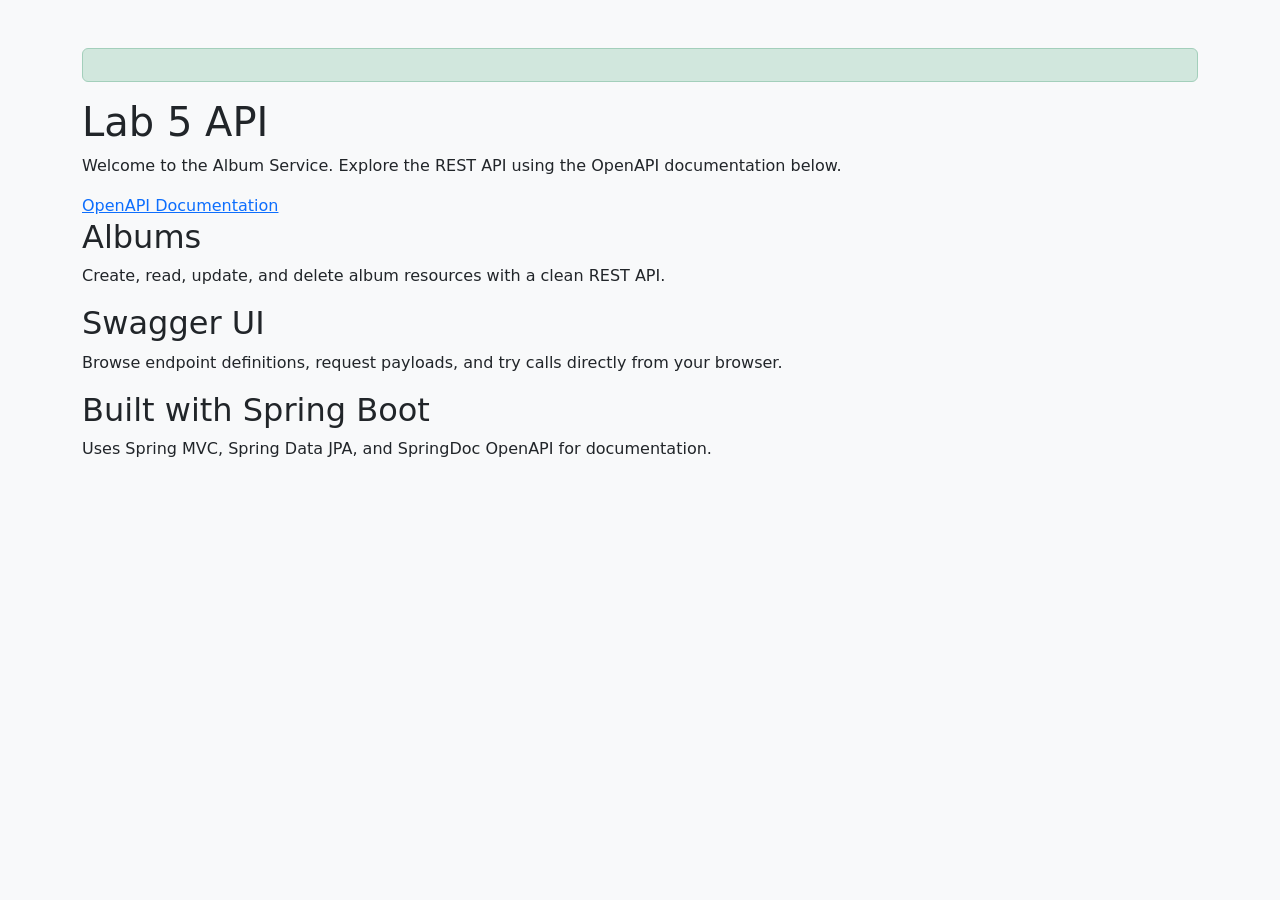
==== src/main/resources/templates/index.html @ a92ec459 "initial commit" ====
<!DOCTYPE html>
<html lang="en" xmlns:th="http://www.thymeleaf.org">

<head>
    <meta charset="UTF-8" />
    <meta name="viewport" content="width=device-width, initial-scale=1.0" />
    <title>Lab 5 API Home</title>
    <link href="https://cdn.jsdelivr.net/npm/bootstrap@5.3.3/dist/css/bootstrap.min.css" rel="stylesheet" />
    <link rel="stylesheet" href="/style.css" />
    <script src="https://cdn.jsdelivr.net/npm/bootstrap@5.3.3/dist/js/bootstrap.bundle.min.js"></script>
</head>

<body class="bg-light">
    <div th:replace="~{fragments/navbar :: nav}"></div>

    <main class="page-container">
        <div class="container py-5">
            <div th:if="${success}" class="alert alert-success" role="alert">
                <span th:text="${success}"></span>
            </div>

            <section class="hero">
                <h1>Lab 5 API</h1>
                <p>Welcome to the Album Service. Explore the REST API using the OpenAPI documentation below.</p>
                <a class="doc-link" href="/swagger-ui/index.html">OpenAPI Documentation</a>
            </section>
            <section class="info-grid">
                <article>
                    <h2>Albums</h2>
                    <p>Create, read, update, and delete album resources with a clean REST API.</p>
                </article>
                <article>
                    <h2>Swagger UI</h2>
                    <p>Browse endpoint definitions, request payloads, and try calls directly from your browser.</p>
                </article>
                <article>
                    <h2>Built with Spring Boot</h2>
                    <p>Uses Spring MVC, Spring Data JPA, and SpringDoc OpenAPI for documentation.</p>
                </article>
            </section>
        </div>
    </main>
</body>

</html>
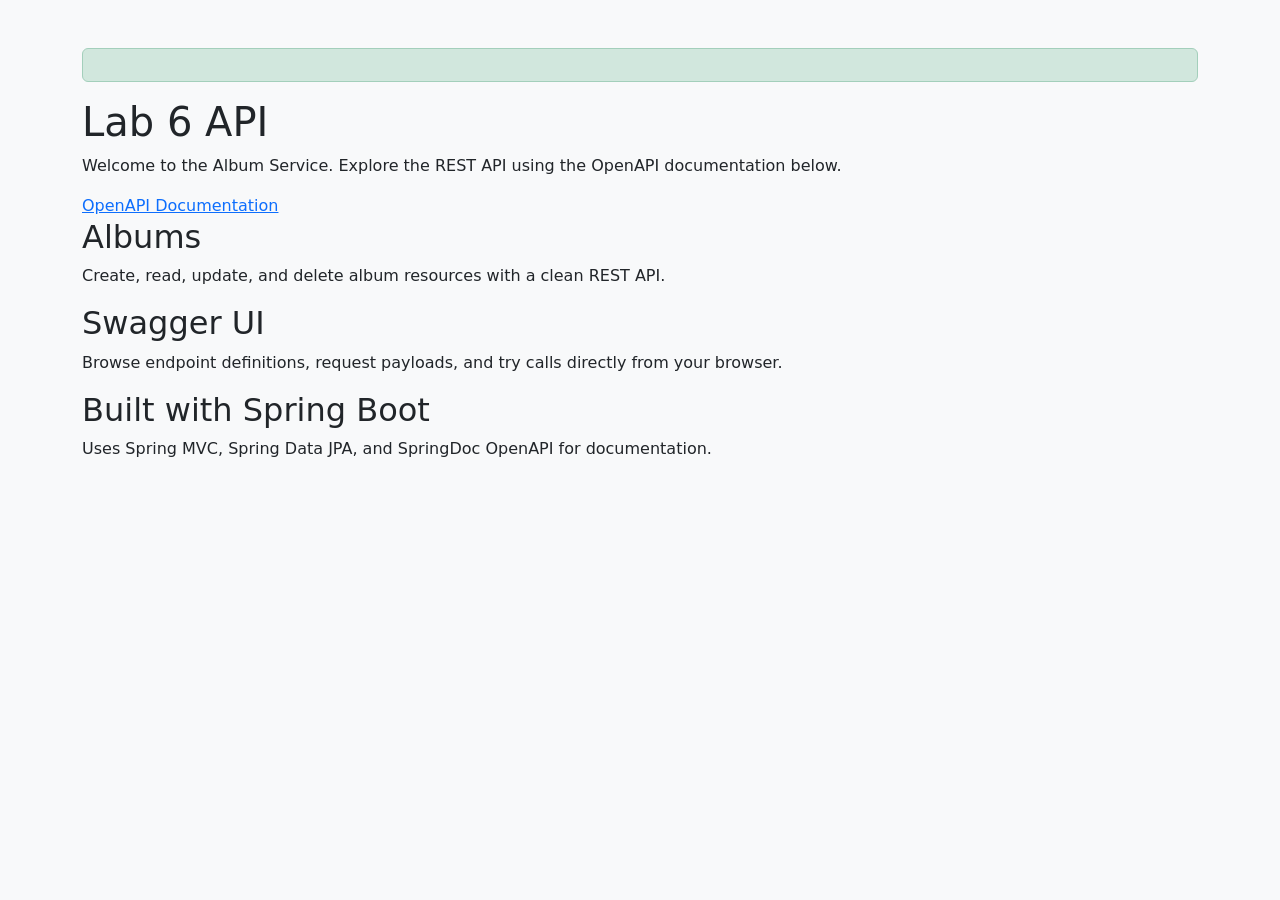
==== commit 86a05278: "removed features other than album, renamed to Lab 6" ====
--- a/src/main/resources/templates/index.html
+++ b/src/main/resources/templates/index.html
@@ -4,7 +4,7 @@
 <head>
     <meta charset="UTF-8" />
     <meta name="viewport" content="width=device-width, initial-scale=1.0" />
-    <title>Lab 5 API Home</title>
+    <title>Lab 6 API Home</title>
     <link href="https://cdn.jsdelivr.net/npm/bootstrap@5.3.3/dist/css/bootstrap.min.css" rel="stylesheet" />
     <link rel="stylesheet" href="/style.css" />
     <script src="https://cdn.jsdelivr.net/npm/bootstrap@5.3.3/dist/js/bootstrap.bundle.min.js"></script>
@@ -20,7 +20,7 @@
             </div>
 
             <section class="hero">
-                <h1>Lab 5 API</h1>
+                <h1>Lab 6 API</h1>
                 <p>Welcome to the Album Service. Explore the REST API using the OpenAPI documentation below.</p>
                 <a class="doc-link" href="/swagger-ui/index.html">OpenAPI Documentation</a>
             </section>
